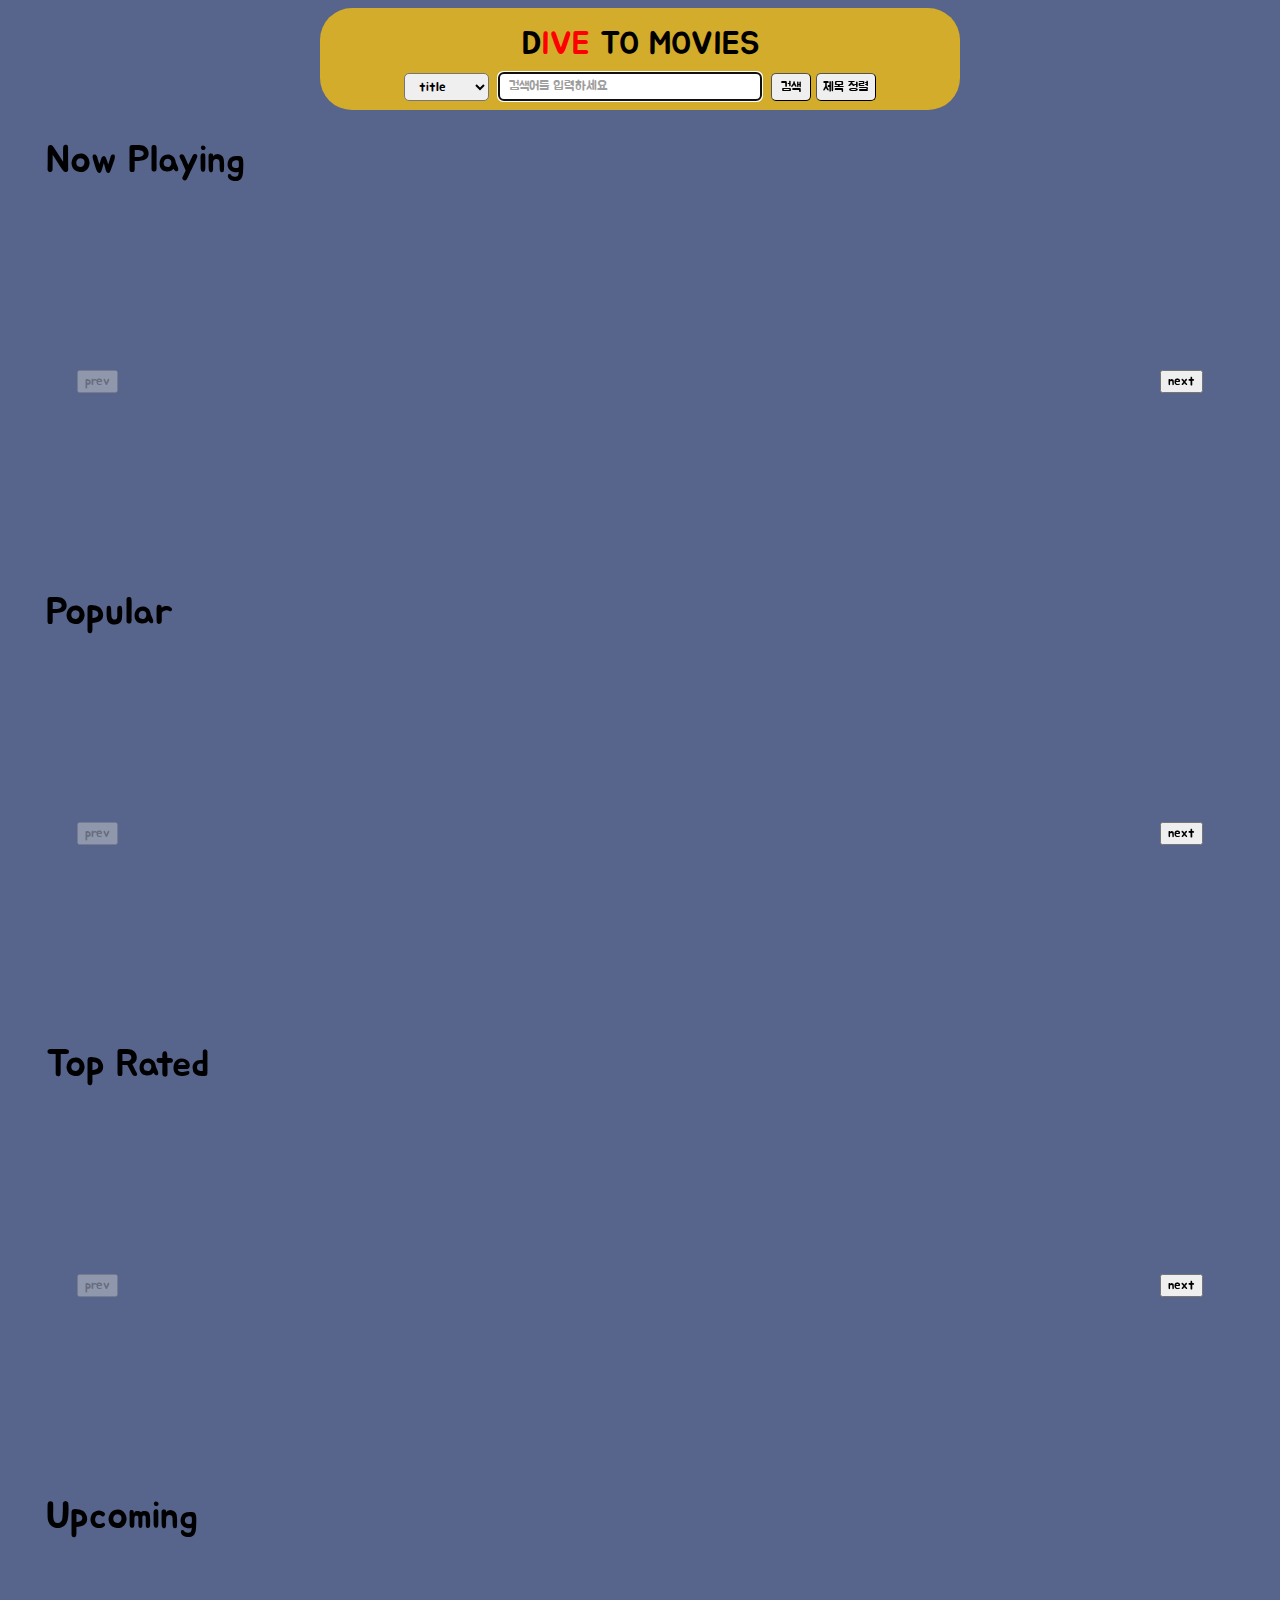
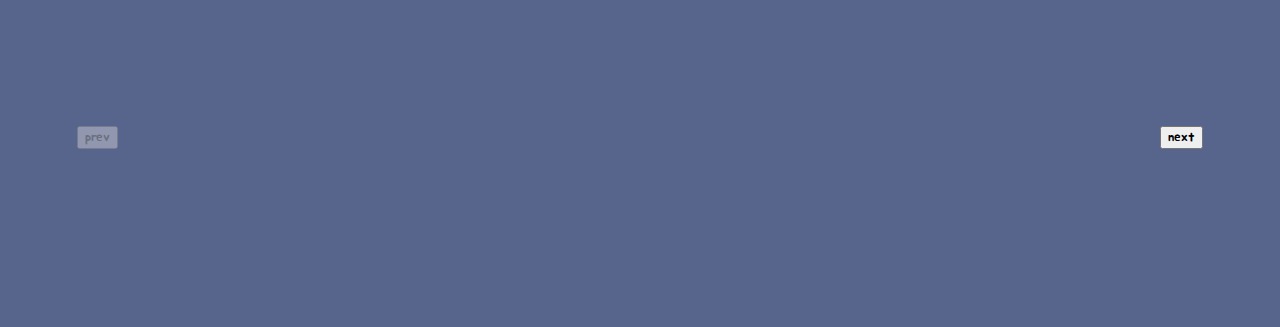
==== index.html @ 54cd3d4d "Merge branch 'dev' into origin/slide" ====
<!DOCTYPE html>
<html lang="en">
  <head>
    <meta charset="UTF-8" />
    <meta name="viewport" content="width=device-width, initial-scale=1.0" />
    <title>Document</title>
    <script type="module" src="./src/main.js"></script>
    <link rel="stylesheet" href="./style/style.css" />
    <script type="module" src="./src/sort.js"></script>
  </head>
  <body>
    <header>
      <h1 id="main-title">
        <span>D<span style="color: red">IVE</span> TO MOVIES</span>
      </h1>
      <nav>
        <form id="search-form">
          <select id="search-option">
            <option value="title">title</option>
            <option value="overview">overview</option>
            <option value="director">director</option>
            <option value="cast">cast</option>
          </select>
          <input type="text" id="search-input" placeholder="검색어를 입력하세요" autofocus />
          <button type="submit" id="search-button">검색</button>
        </form>
        <button id="sortTitleUp">제목 정렬</button>
      </nav>
    </header>

    <main>
      <h2>Now Playing</h2>
      <div class="movie-container">
        <ul class="flex-container" id="now-playing"></ul>
        <div class="arrow">
          <button class="prev" id="prevNow" disabled="true">prev</button>
          <button class="next" id="nextNow">next</button>
        </div>
      </div>
      <h2>Popular</h2>
      <div class="movie-container">
        <ul class="flex-container" id="popular"></ul>
        <div class="arrow">
          <button class="prev" id="prevPopular" disabled="true">prev</button>
          <button class="next" id="nextPopular">next</button>
        </div>
      </div>
      <h2>Top Rated</h2>
      <div class="movie-container">
        <ul class="flex-container" id="top-rated"></ul>
        <div class="arrow">
          <button class="prev" id="prevTop" disabled="true">prev</button>
          <button class="next" id="nextTop">next</button>
        </div>
      </div>
      <h2>Upcoming</h2>
      <div class="movie-container">
        <ul class="flex-container" id="upcoming"></ul>
        <div class="arrow">
          <button class="prev" id="prevUp" disabled="true">prev</button>
          <button class="next" id="nextUp">next</button>
        </div>
      </div>
    </main>
  </body>
</html>
---- style/style.css ----
@import url("https://fonts.googleapis.com/css2?family=Jua&display=swap");

* {
  font-family: "Jua", sans-serif;
  font-weight: 400;
  font-style: normal;
}

header {
  display: flex;
  flex-direction: column;
  align-items: center;
  justify-content: center;
  width: 50vw;
  height: 8vw;
  border-radius: 2rem;
  background-color: #d3ac2b;
  margin: 0 auto 0 auto;
}
header > #main-title > span:hover {
  cursor: pointer;
}

h2 {
  font-size: 3vw;
  margin: 2% 0 0 3%;
}

body {
  background-color: #57648c;
}

.movie-container {
  position: relative;
  width: 88vw;
  height: 42vh;
  margin: 0 auto;
  display: flex;
  justify-content: center;
  overflow: hidden;
}

/* flex 사용 */
.flex-container {
  display: flex;
  align-items: flex-start;
  position: absolute;
  left: 0;
  top: 0;
  width: 86vw;
  padding: 0;
  float: left;
}
/* 넓이 지정을 통해 한줄당 나열될 카드 수 지정 */
.card {
  width: 18vw;
  height: 40vh;
  /* 카드수 수정은 마진으로 */
  margin: 0 0.6vw;
  text-align: center;
  background-color: #938866;
  border-radius: 2rem;
  list-style-type: none;
}
.arrow {
  position: absolute;
  display: flex;
  width: 100%;
  bottom: 45%;
  justify-content: space-between;
}
.prev {
  float: left;
}
.next {
  float: right;
}

.image-box img {
  width: 8vw;
  height: 27vh;
  border-radius: 2rem;
  margin-top: 1rem;
}

/* navigation bar */
nav {
  width: 90%;
  height: 50px;
  display: flex;
  justify-content: center;
  align-items: center;
}
#search-form {
  display: flex;
  gap: 10px;
}
#search-option {
  height: 28px;
  border-radius: 5px;
  border-width: 1px;
  padding-left: 10px;
}
#search-input {
  width: 250px;
  height: 25px;
  border: none;
  border-radius: 5px;
  padding-left: 10px;
}
#search-input::placeholder {
  color: rgb(158, 158, 158);
}
#search-button {
  width: 40px;
  height: 28px;
  border-radius: 5px;
  border-width: 1px;
}
#sortTitleUp {
  height: 28px;
  border-radius: 5px;
  border-width: 1px;
  margin-left: 5px;
}

#main-title {
  margin: 0 auto 0 auto;
  padding-top: 1rem;
}

#content {
  padding: 1rem 1rem 1rem 1rem;
}

#none {
  display: none;
}

#block {
  display: block;
}
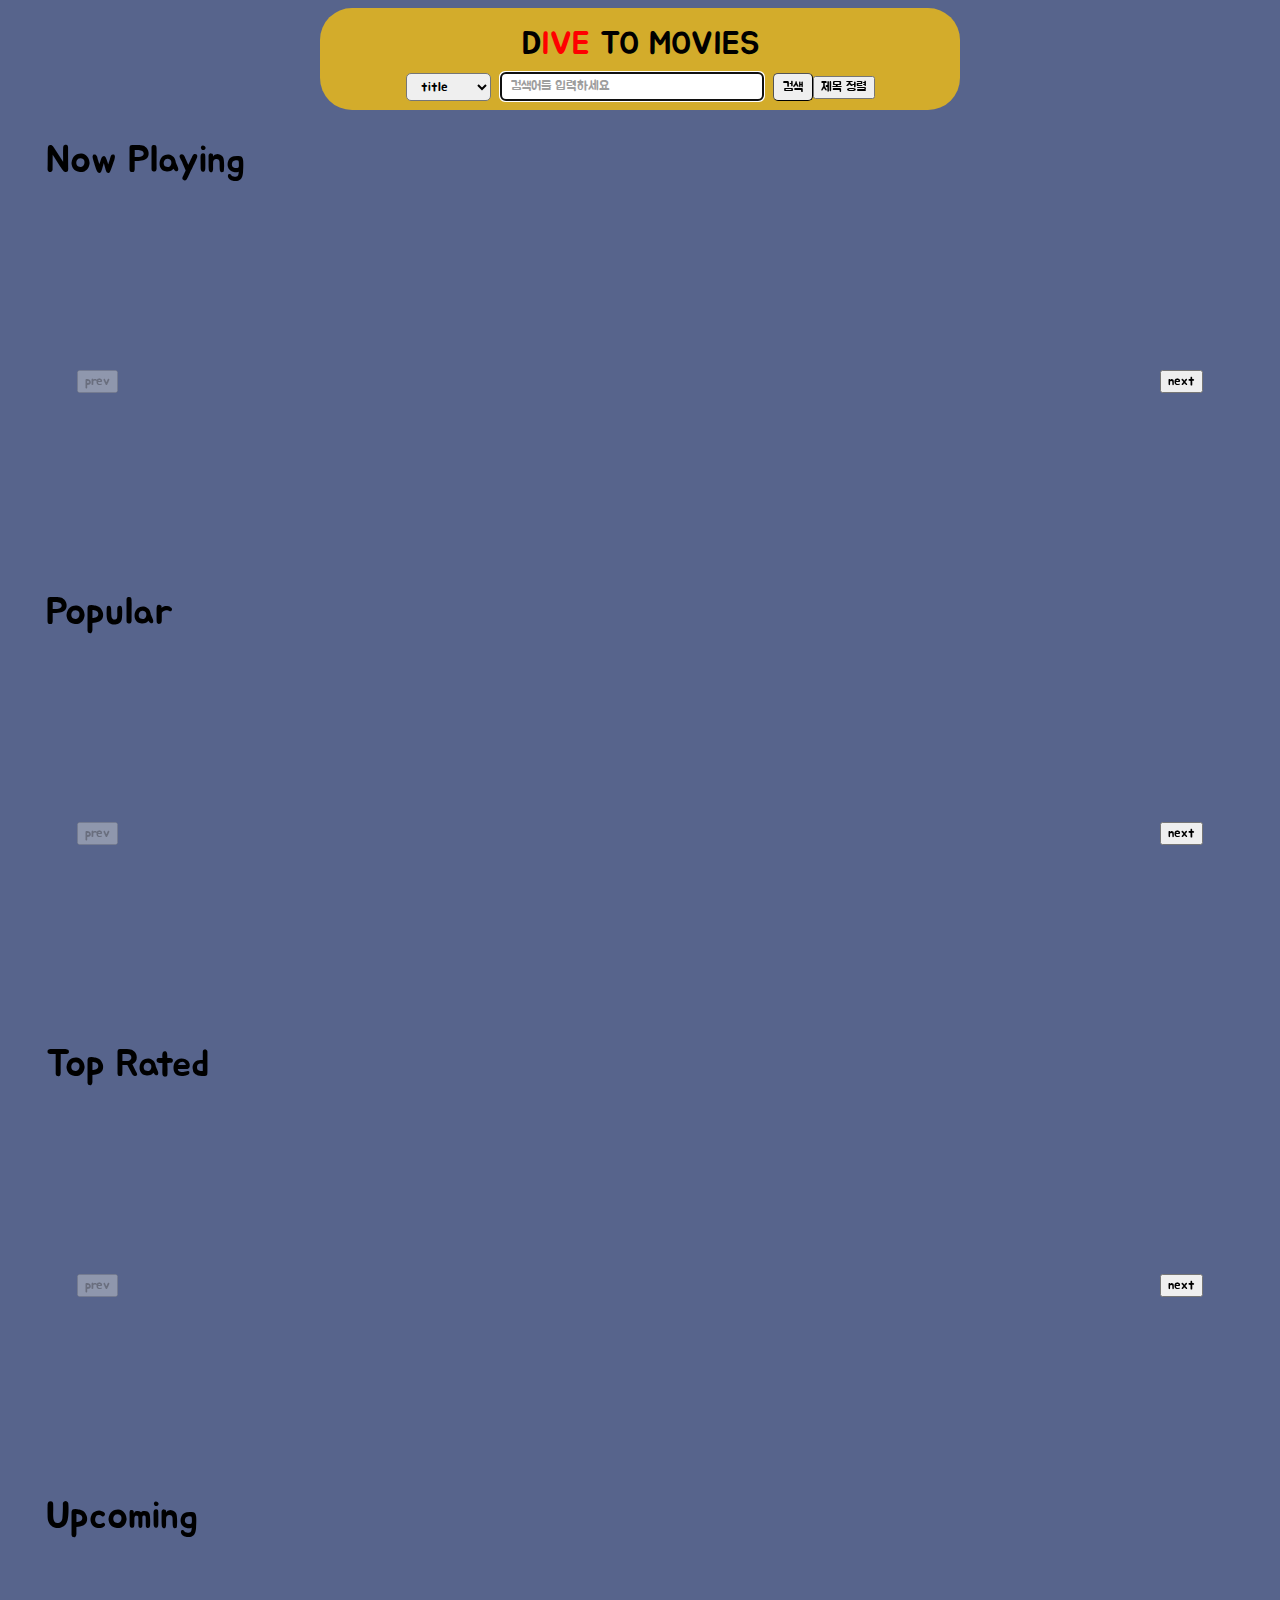
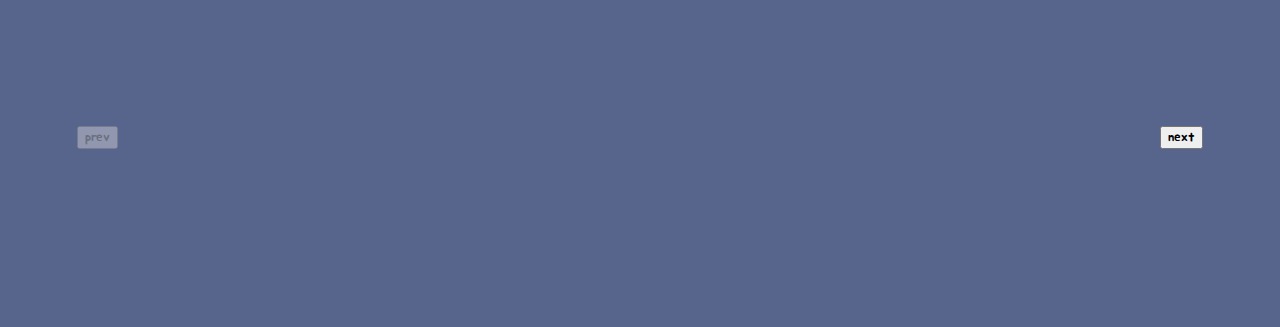
==== commit 1a67b169: "Merge branch 'dev' of https://github.com/romesway/team11_movieProject into crud" ====
--- a/index.html
+++ b/index.html
@@ -3,10 +3,11 @@
   <head>
     <meta charset="UTF-8" />
     <meta name="viewport" content="width=device-width, initial-scale=1.0" />
-    <title>Document</title>
+    <title>DIVE TO MOVIES</title>
     <script type="module" src="./src/main.js"></script>
+    <script type="module" src="./src/sort.js"></script>
+    <!-- <link rel="stylesheet" href="./style/reset.css" /> -->
     <link rel="stylesheet" href="./style/style.css" />
-    <script type="module" src="./src/sort.js"></script>
   </head>
   <body>
     <header>
--- a/style/style.css
+++ b/style/style.css
@@ -4,6 +4,10 @@
   font-family: "Jua", sans-serif;
   font-weight: 400;
   font-style: normal;
+}
+html {
+  /* 스크롤시 부드럽게 내려감 */
+  scroll-behavior: smooth;
 }
 
 header {
@@ -37,6 +41,7 @@
   margin: 0 auto;
   display: flex;
   justify-content: center;
+  /* 넘치는 카드 가리기 */
   overflow: hidden;
 }
 
@@ -49,6 +54,7 @@
   top: 0;
   width: 86vw;
   padding: 0;
+  /* 가로 정랼 */
   float: left;
 }
 /* 넓이 지정을 통해 한줄당 나열될 카드 수 지정 */
@@ -61,6 +67,15 @@
   background-color: #938866;
   border-radius: 2rem;
   list-style-type: none;
+  /* 호버시 작동시간 */
+  transition: all 0.2s;
+}
+.card:hover {
+  /* 호버 확대 */
+  transform: scale(1.1);
+  /* 호버 외각 */
+  border: 2px solid;
+  border-color: rgb(105, 248, 248);
 }
 .arrow {
   position: absolute;
@@ -69,6 +84,7 @@
   bottom: 45%;
   justify-content: space-between;
 }
+/* 버튼 양쪽에 배치 */
 .prev {
   float: left;
 }
@@ -117,12 +133,6 @@
   border-radius: 5px;
   border-width: 1px;
 }
-#sortTitleUp {
-  height: 28px;
-  border-radius: 5px;
-  border-width: 1px;
-  margin-left: 5px;
-}
 
 #main-title {
   margin: 0 auto 0 auto;
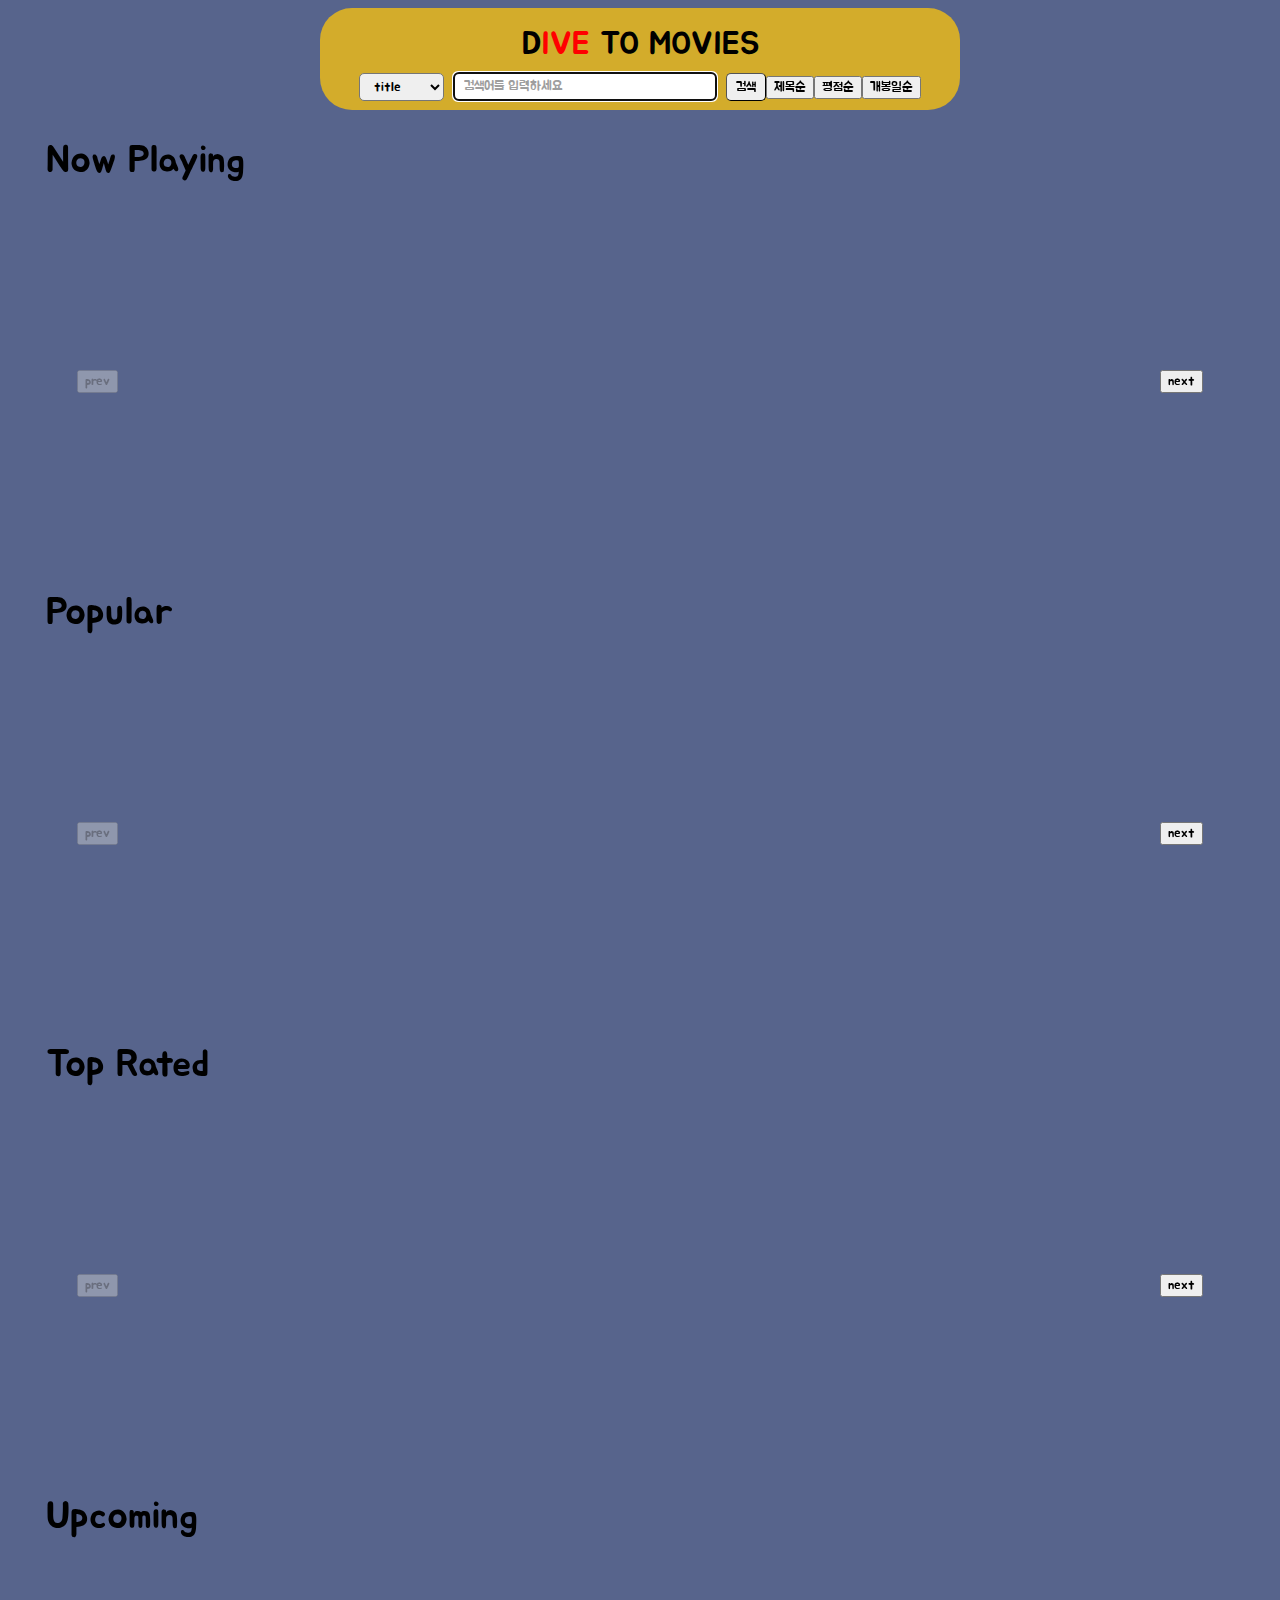
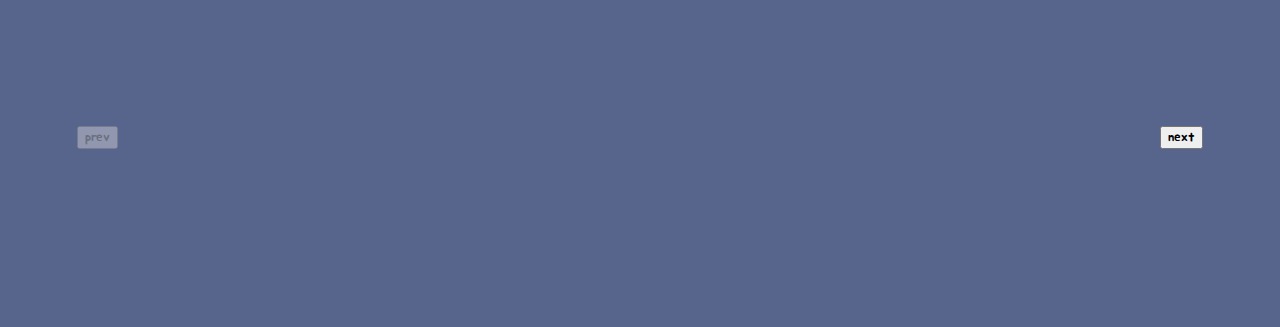
==== commit 7ffd529d: "Merge pull request #22 from romesway/sort" ====
--- a/index.html
+++ b/index.html
@@ -5,8 +5,7 @@
     <meta name="viewport" content="width=device-width, initial-scale=1.0" />
     <title>DIVE TO MOVIES</title>
     <script type="module" src="./src/main.js"></script>
-    <script type="module" src="./src/sort.js"></script>
-    <!-- <link rel="stylesheet" href="./style/reset.css" /> -->
+    <script type="module" src="./src/slider.js"></script>
     <link rel="stylesheet" href="./style/style.css" />
   </head>
   <body>
@@ -25,7 +24,9 @@
           <input type="text" id="search-input" placeholder="검색어를 입력하세요" autofocus />
           <button type="submit" id="search-button">검색</button>
         </form>
-        <button id="sortTitleUp">제목 정렬</button>
+        <button id="sortByTitle">제목순</button>
+        <button id="sortByRating">평점순</button>
+        <button id="sortByDate">개봉일순</button>
       </nav>
     </header>
 
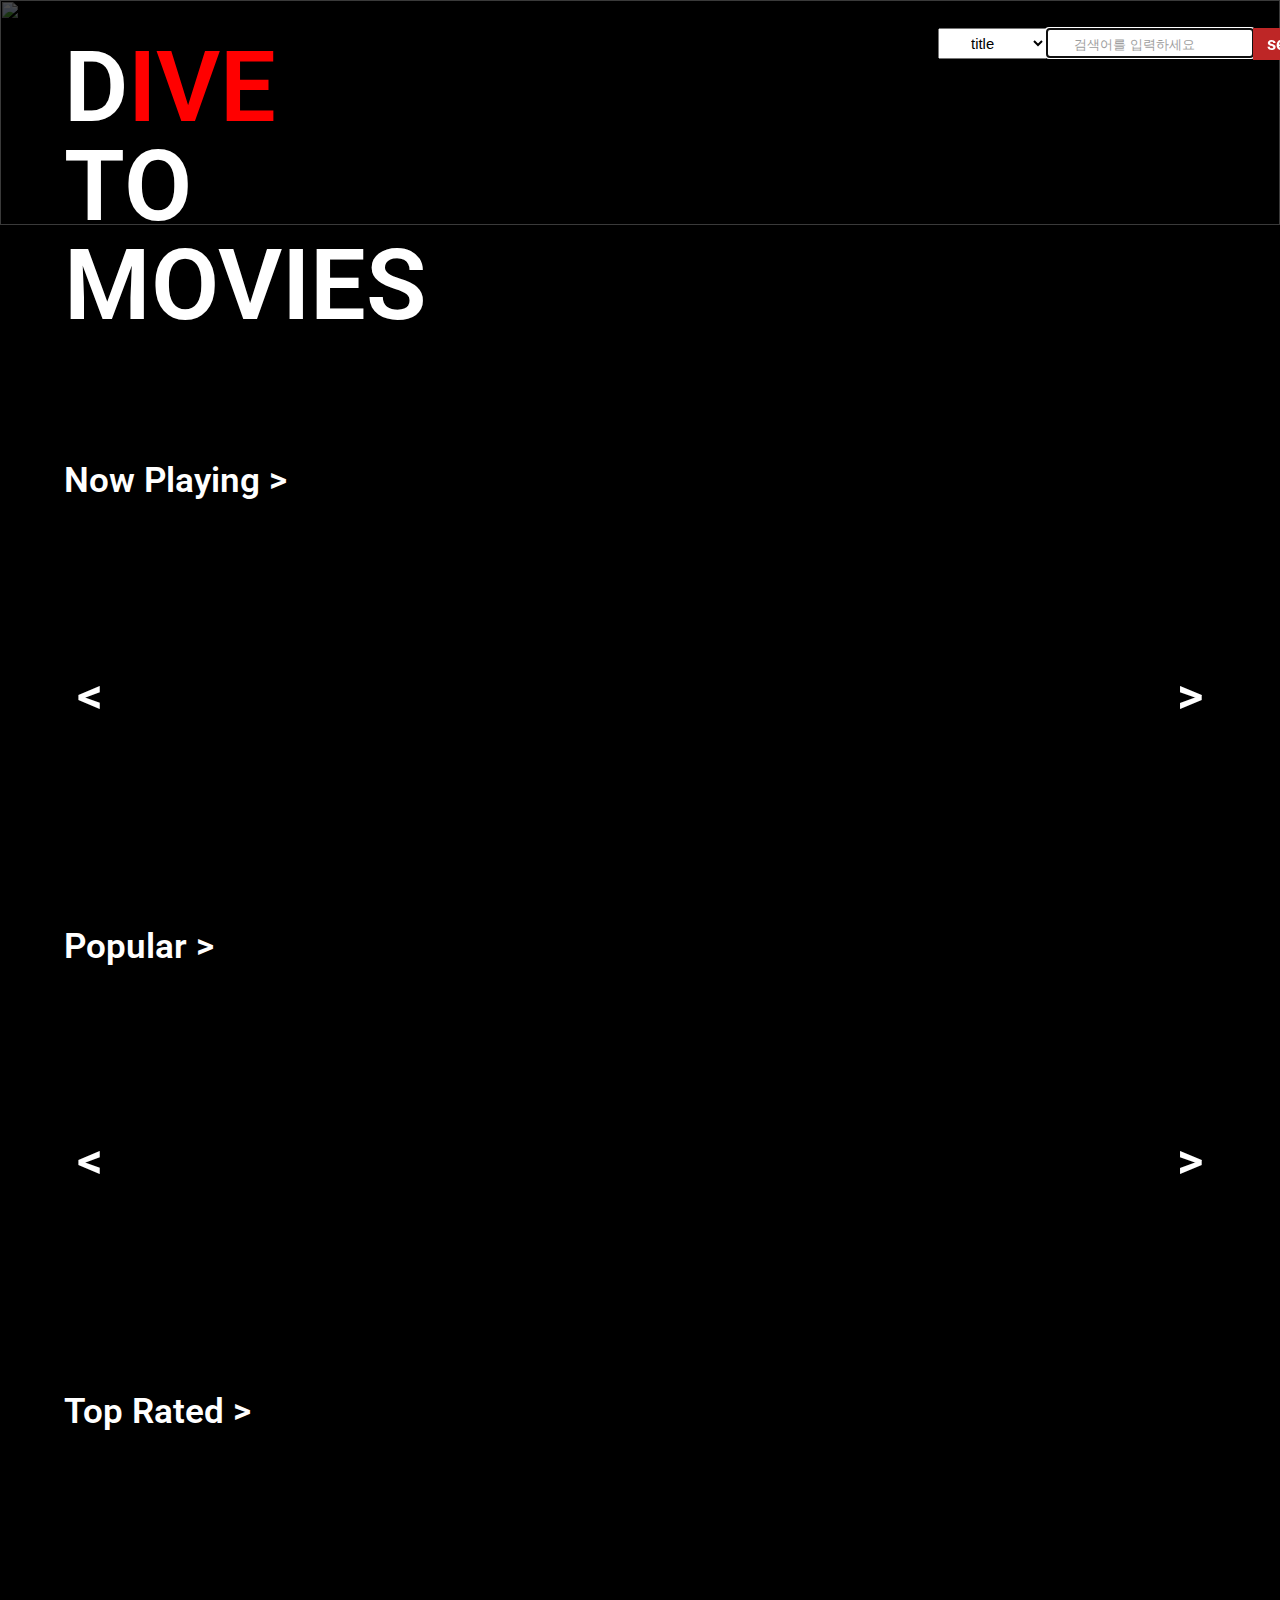
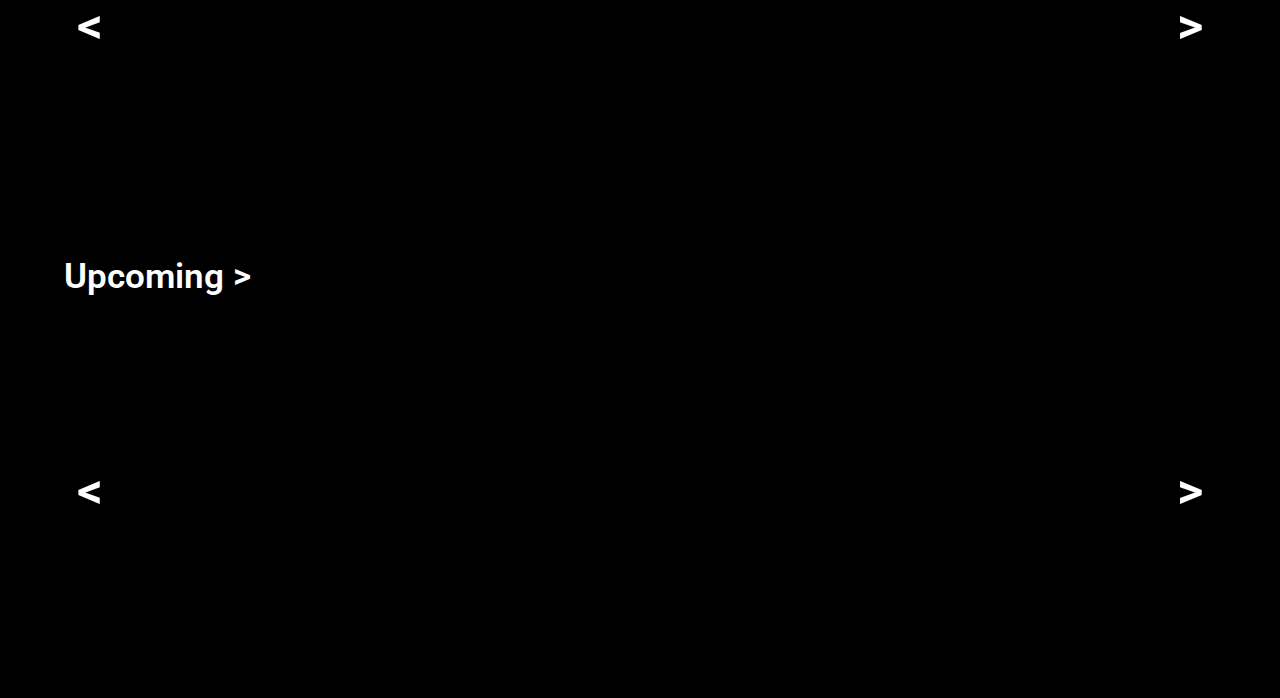
==== commit fe557435: "add: dropdown 버튼 추가 및 css 수정" ====
--- a/index.html
+++ b/index.html
@@ -6,6 +6,7 @@
     <title>DIVE TO MOVIES</title>
     <script type="module" src="./src/main.js"></script>
     <script type="module" src="./src/slider.js"></script>
+    <link rel="stylesheet" href="./style/reset.css" />
     <link rel="stylesheet" href="./style/style.css" />
   </head>
   <body>
@@ -22,45 +23,51 @@
             <option value="cast">cast</option>
           </select>
           <input type="text" id="search-input" placeholder="검색어를 입력하세요" autofocus />
-          <button type="submit" id="search-button">검색</button>
+          <button type="submit" id="search-button">search</button>
         </form>
-        <button id="sortByTitle">제목순</button>
-        <button id="sortByRating">평점순</button>
-        <button id="sortByDate">개봉일순</button>
+        <div class="dropdown-container">
+          <input type="checkbox" id="dropdown-toggle" hidden />
+          <label for="dropdown-toggle">정렬 ▾</label>
+          <ul class="dropdown-menu">
+            <li class="dropdown-item" id="sort-by-title"><a>제목순</a><span></span></li>
+            <li class="dropdown-item" id="sort-by-rating"><a>평점순</a><span></span></li>
+            <li class="dropdown-item" id="sort-by-date"><a>개봉일순</a><span></span></li>
+          </ul>
+        </div>
       </nav>
     </header>
-
     <main>
-      <h2>Now Playing</h2>
+      <img id="titleImg" src="assets/murder.png" />
+      <h2>Now Playing ></h2>
       <div class="movie-container">
         <ul class="flex-container" id="now-playing"></ul>
         <div class="arrow">
-          <button class="prev" id="prevNow" disabled="true">prev</button>
-          <button class="next" id="nextNow">next</button>
+          <button class="prev" id="prevNow" disabled="true"><</button>
+          <button class="next" id="nextNow">></button>
         </div>
       </div>
-      <h2>Popular</h2>
+      <h2>Popular ></h2>
       <div class="movie-container">
         <ul class="flex-container" id="popular"></ul>
         <div class="arrow">
-          <button class="prev" id="prevPopular" disabled="true">prev</button>
-          <button class="next" id="nextPopular">next</button>
+          <button class="prev" id="prevPopular" disabled="true"><</button>
+          <button class="next" id="nextPopular">></button>
         </div>
       </div>
-      <h2>Top Rated</h2>
+      <h2>Top Rated ></h2>
       <div class="movie-container">
         <ul class="flex-container" id="top-rated"></ul>
         <div class="arrow">
-          <button class="prev" id="prevTop" disabled="true">prev</button>
-          <button class="next" id="nextTop">next</button>
+          <button class="prev" id="prevTop" disabled="true"><</button>
+          <button class="next" id="nextTop">></button>
         </div>
       </div>
-      <h2>Upcoming</h2>
+      <h2>Upcoming ></h2>
       <div class="movie-container">
         <ul class="flex-container" id="upcoming"></ul>
         <div class="arrow">
-          <button class="prev" id="prevUp" disabled="true">prev</button>
-          <button class="next" id="nextUp">next</button>
+          <button class="prev" id="prevUp" disabled="true"><</button>
+          <button class="next" id="nextUp">></button>
         </div>
       </div>
     </main>
--- a/style/style.css
+++ b/style/style.css
@@ -1,43 +1,127 @@
-@import url("https://fonts.googleapis.com/css2?family=Jua&display=swap");
-
-* {
-  font-family: "Jua", sans-serif;
-  font-weight: 400;
-  font-style: normal;
-}
+@import url("https://fonts.googleapis.com/css2?family=Roboto:ital,wght@0,100;0,300;0,400;0,500;0,700;0,900;1,100;1,300;1,400;1,500;1,700;1,900&display=swap");
 html {
+  background-color: black;
+  color: white;
   /* 스크롤시 부드럽게 내려감 */
   scroll-behavior: smooth;
 }
+body {
+  font-family: "Roboto", sans-serif;
+  font-weight: 600;
+  font-style: normal;
+}
 
 header {
   display: flex;
-  flex-direction: column;
-  align-items: center;
-  justify-content: center;
-  width: 50vw;
-  height: 8vw;
-  border-radius: 2rem;
-  background-color: #d3ac2b;
-  margin: 0 auto 0 auto;
+  font-size: 11vh;
+  margin: 1% auto 5% auto;
+  position: relative;
+  z-index: 1;
+}
+header > #main-title {
+  margin-left: 5%;
+  padding-top: 2%;
+  margin-bottom: 5%;
 }
 header > #main-title > span:hover {
   cursor: pointer;
 }
-
+/* navigation bar */
+nav {
+  margin-left: 40vw;
+  width: 90%;
+  height: 7vh;
+  display: flex;
+  justify-content: center;
+  align-items: center;
+  z-index: 3;
+}
+#search-form {
+  display: flex;
+}
+#search-option {
+  height: 3.43vh;
+  padding-left: 8%;
+  font-size: 15%;
+}
+#search-input {
+  width: 14vw;
+  height: 2.6vh;
+  border: none;
+  padding-left: 3dvb;
+  padding-top: 1%;
+  margin-top: 0.2%;
+}
+#search-input::placeholder {
+  color: rgb(158, 158, 158);
+}
+#search-button {
+  width: 4.8vw;
+  height: 3.53vh;
+  font-size: 18%;
+  padding-left: 4%;
+  background-color: rgb(190, 38, 38);
+}
+.dropdown-container {
+  width: 4.8vw;
+  height: 3.53vh;
+  font-size: 17%;
+  display: flex;
+  position: relative;
+  align-items: center;
+  cursor: pointer;
+  background-color: rgb(83, 83, 83);
+}
+.dropdown-container > label {
+  margin: 0px auto 0px auto;
+}
+#dropdown-toggle:checked ~ .dropdown-menu {
+  /* 리스트 보이기 */
+  overflow-x: hidden;
+  overflow-y: auto;
+  opacity: 1;
+  max-height: 10vh;
+}
+.dropdown-menu {
+  font-size: 90%;
+  position: absolute;
+  top: 100%;
+  left: 0;
+  width: 100%;
+  margin-top: 2px;
+  background-color: whitesmoke;
+  color: black;
+  gap: 1vw;
+  /* 리스트 안 보이게 하기 */
+  overflow: hidden;
+  max-height: 0;
+  opacity: 0;
+  transition: 0.2s;
+  padding: 1px;
+}
+#titleImg {
+  position: absolute;
+  top: 0;
+  left: 0;
+  width: 100%;
+  height: 50%;
+  z-index: 0;
+  opacity: 30%;
+}
+main {
+  /* background-color: aqua; */
+}
 h2 {
-  font-size: 3vw;
-  margin: 2% 0 0 3%;
-}
-
-body {
-  background-color: #57648c;
+  font-size: 2.7vw;
+  margin: 2% 0 0 5%;
+  z-index: 3;
+  position: relative;
 }
 
 .movie-container {
   position: relative;
   width: 88vw;
-  height: 42vh;
+  height: 45vh;
   margin: 0 auto;
   display: flex;
   justify-content: center;
@@ -56,16 +140,18 @@
   padding: 0;
   /* 가로 정랼 */
   float: left;
+  bottom: 30;
+  margin-top: 3%;
 }
 /* 넓이 지정을 통해 한줄당 나열될 카드 수 지정 */
 .card {
-  width: 18vw;
-  height: 40vh;
+  top: 15;
+  width: 10.2vw;
+  height: 34vh;
   /* 카드수 수정은 마진으로 */
-  margin: 0 0.6vw;
+  margin: 0 0.5vw;
   text-align: center;
-  background-color: #938866;
-  border-radius: 2rem;
+  border-radius: 0.3%;
   list-style-type: none;
   /* 호버시 작동시간 */
   transition: all 0.2s;
@@ -75,7 +161,14 @@
   transform: scale(1.1);
   /* 호버 외각 */
   border: 2px solid;
-  border-color: rgb(105, 248, 248);
+  border-radius: 6%;
+  border-color: aqua;
+}
+.image-box img {
+  width: 10.2vw;
+  height: 30vh;
+  border-radius: 0.5vw;
+  /* margin-top: 1rem; */
 }
 .arrow {
   position: absolute;
@@ -83,6 +176,8 @@
   width: 100%;
   bottom: 45%;
   justify-content: space-between;
+  font-size: 4vw;
+  z-index: 4;
 }
 /* 버튼 양쪽에 배치 */
 .prev {
@@ -91,52 +186,13 @@
 .next {
   float: right;
 }
-
-.image-box img {
-  width: 8vw;
-  height: 27vh;
-  border-radius: 2rem;
-  margin-top: 1rem;
-}
-
-/* navigation bar */
-nav {
-  width: 90%;
-  height: 50px;
-  display: flex;
-  justify-content: center;
-  align-items: center;
-}
-#search-form {
-  display: flex;
-  gap: 10px;
-}
-#search-option {
-  height: 28px;
-  border-radius: 5px;
-  border-width: 1px;
-  padding-left: 10px;
-}
-#search-input {
-  width: 250px;
-  height: 25px;
-  border: none;
-  border-radius: 5px;
-  padding-left: 10px;
-}
-#search-input::placeholder {
-  color: rgb(158, 158, 158);
-}
-#search-button {
-  width: 40px;
-  height: 28px;
-  border-radius: 5px;
-  border-width: 1px;
-}
-
-#main-title {
-  margin: 0 auto 0 auto;
-  padding-top: 1rem;
+.prev:hover {
+  opacity: 70%;
+  transform: scale(1.3);
+}
+.next:hover {
+  opacity: 70%;
+  transform: scale(1.3);
 }
 
 #content {
@@ -150,3 +206,7 @@
 #block {
   display: block;
 }
+
+button {
+  all: unset;
+}
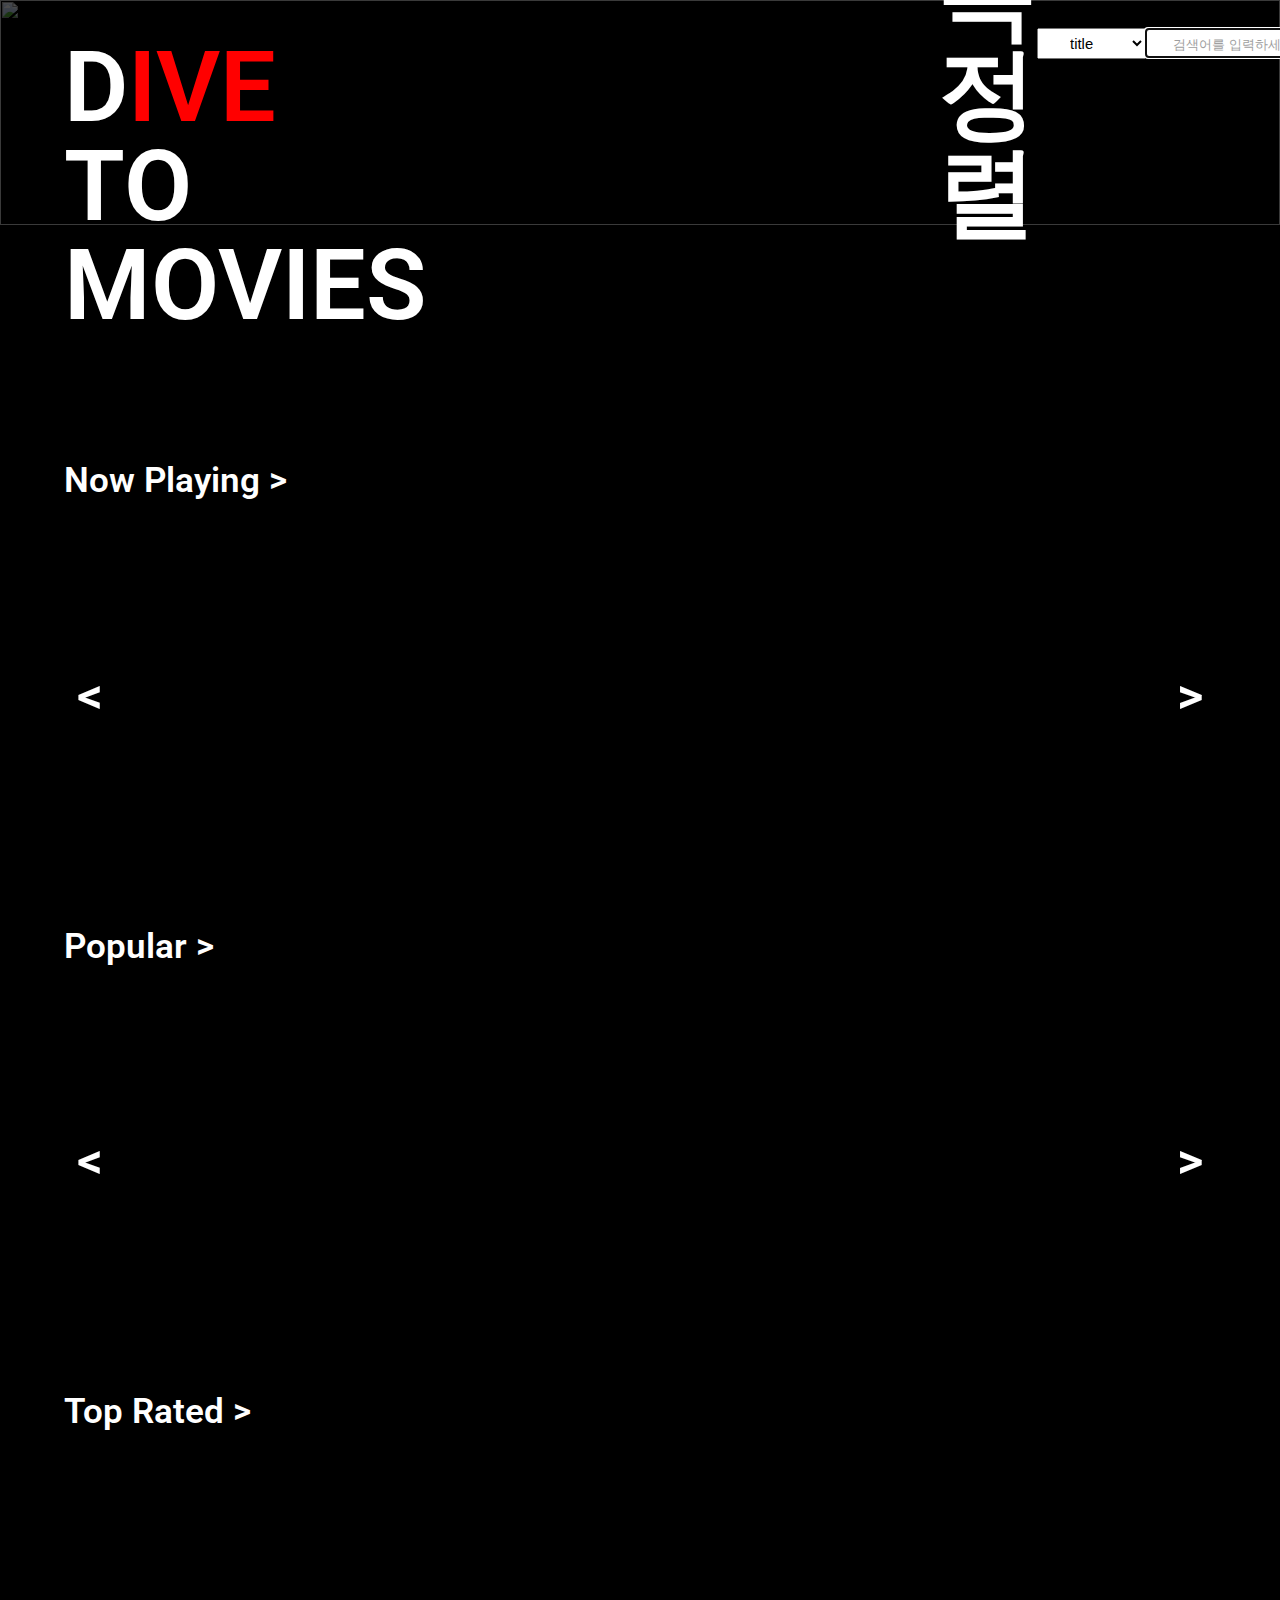
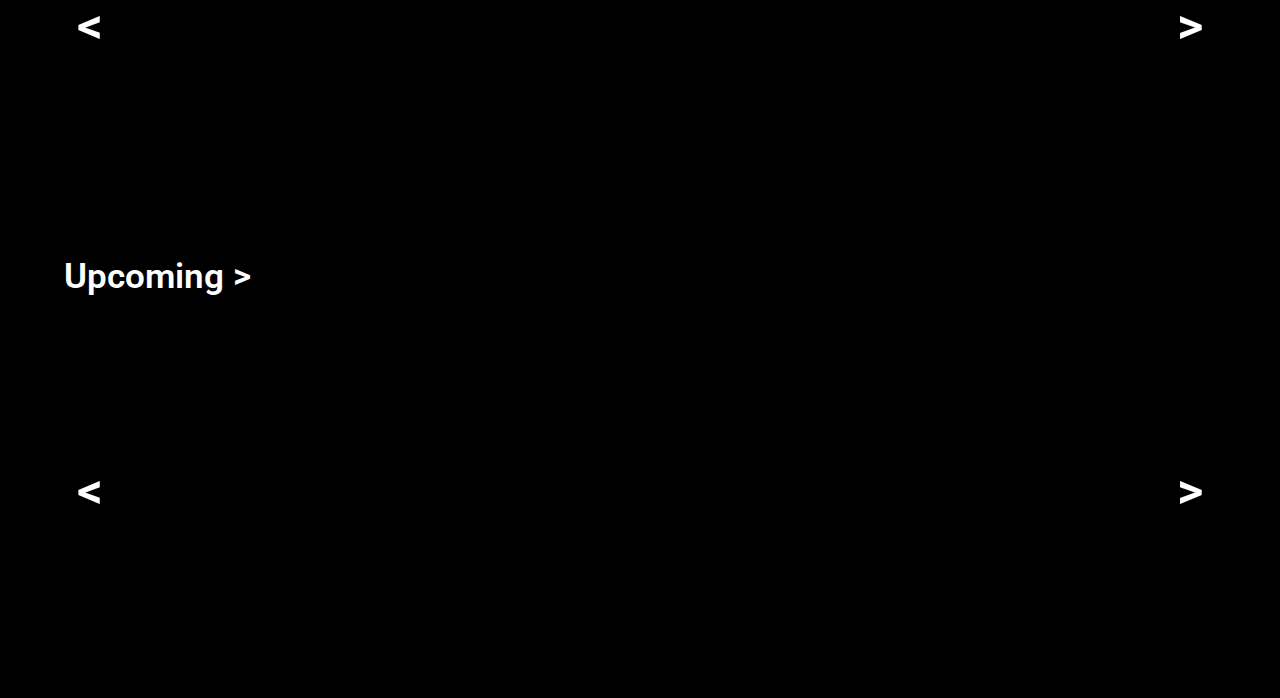
==== commit 24423d8d: "css 수정" ====
--- a/index.html
+++ b/index.html
@@ -15,6 +15,7 @@
         <span>D<span style="color: red">IVE</span> TO MOVIES</span>
       </h1>
       <nav>
+        <button id="sortTitleUp">제목 정렬</button>
         <form id="search-form">
           <select id="search-option">
             <option value="title">title</option>
@@ -25,19 +26,13 @@
           <input type="text" id="search-input" placeholder="검색어를 입력하세요" autofocus />
           <button type="submit" id="search-button">search</button>
         </form>
-        <div class="dropdown-container">
-          <input type="checkbox" id="dropdown-toggle" hidden />
-          <label for="dropdown-toggle">정렬 ▾</label>
-          <ul class="dropdown-menu">
-            <li class="dropdown-item" id="sort-by-title"><a>제목순</a><span></span></li>
-            <li class="dropdown-item" id="sort-by-rating"><a>평점순</a><span></span></li>
-            <li class="dropdown-item" id="sort-by-date"><a>개봉일순</a><span></span></li>
-          </ul>
-        </div>
+        <button id="sortByTitle">제목순</button>
+        <button id="sortByRating">평점순</button>
+        <button id="sortByDate">개봉일순</button>
       </nav>
     </header>
+    <img id="titleImg" src="assets/murder.png" />
     <main>
-      <img id="titleImg" src="assets/murder.png" />
       <h2>Now Playing ></h2>
       <div class="movie-container">
         <ul class="flex-container" id="now-playing"></ul>
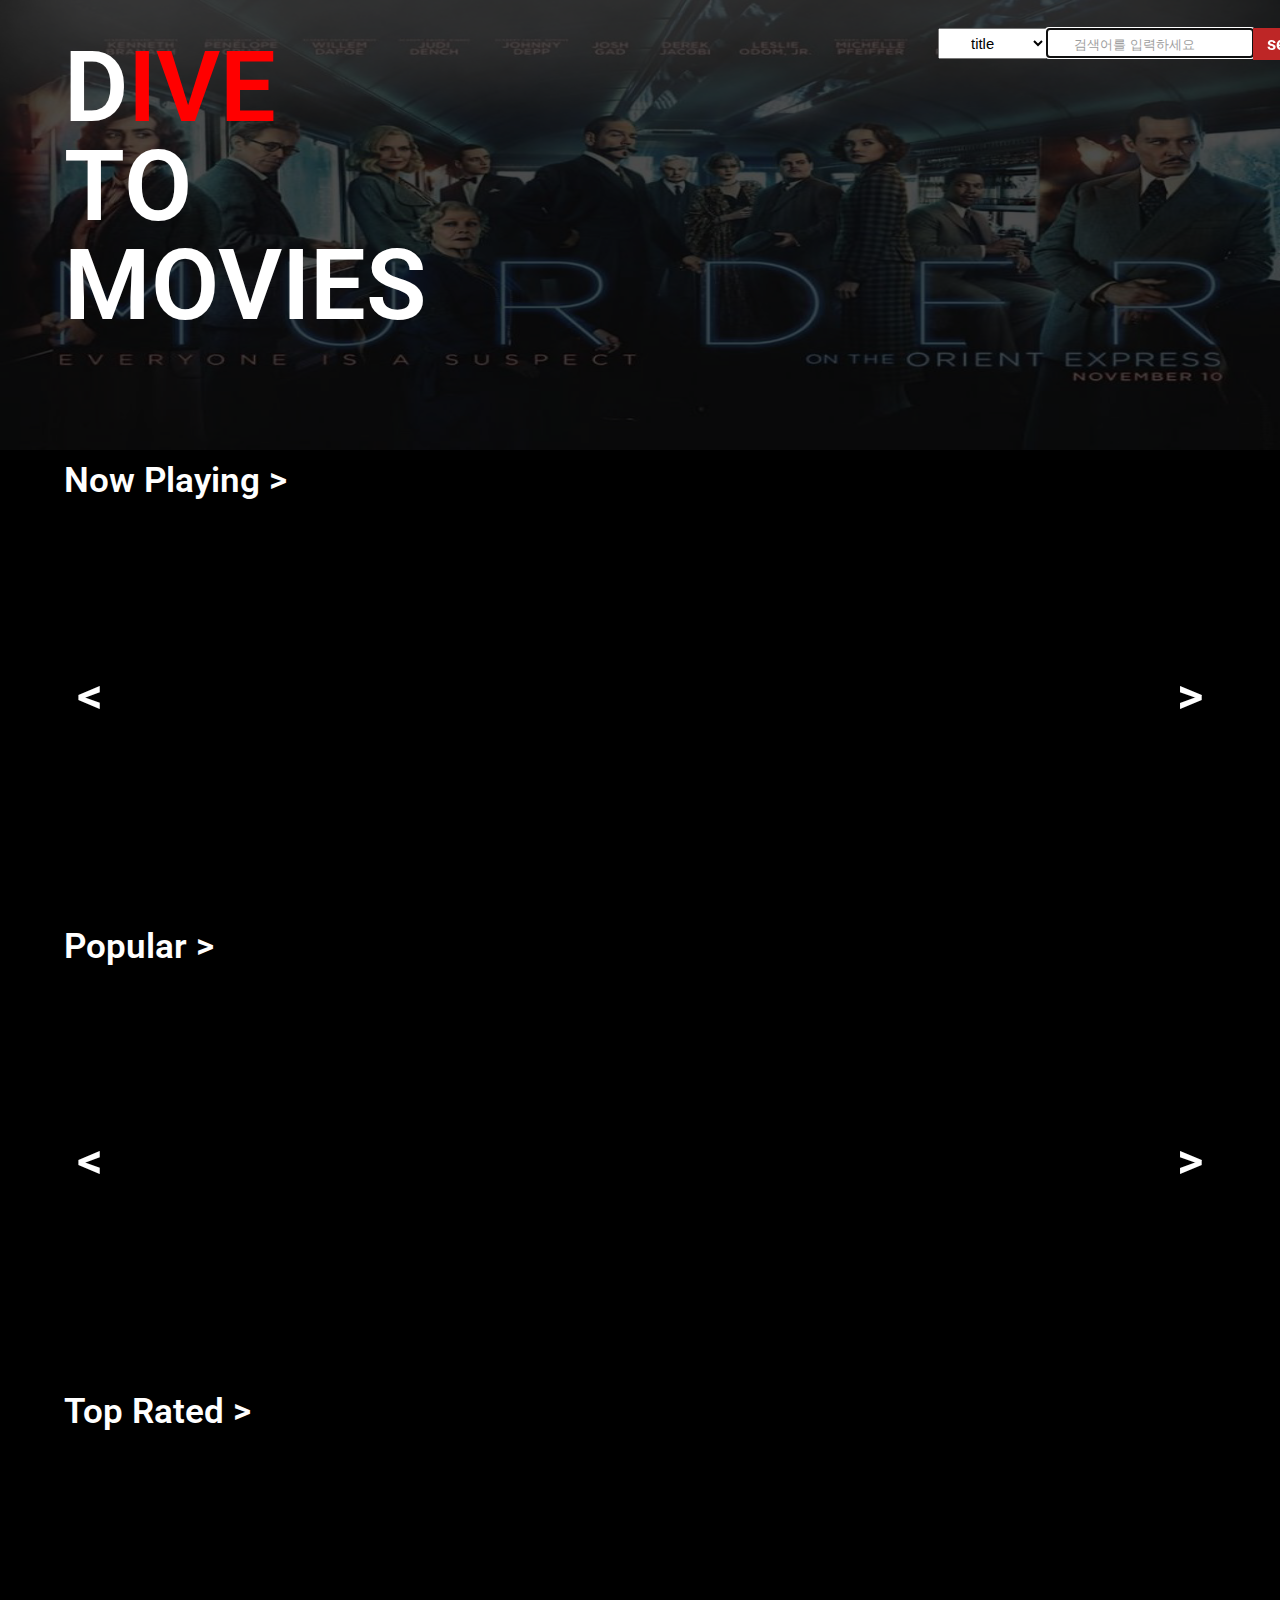
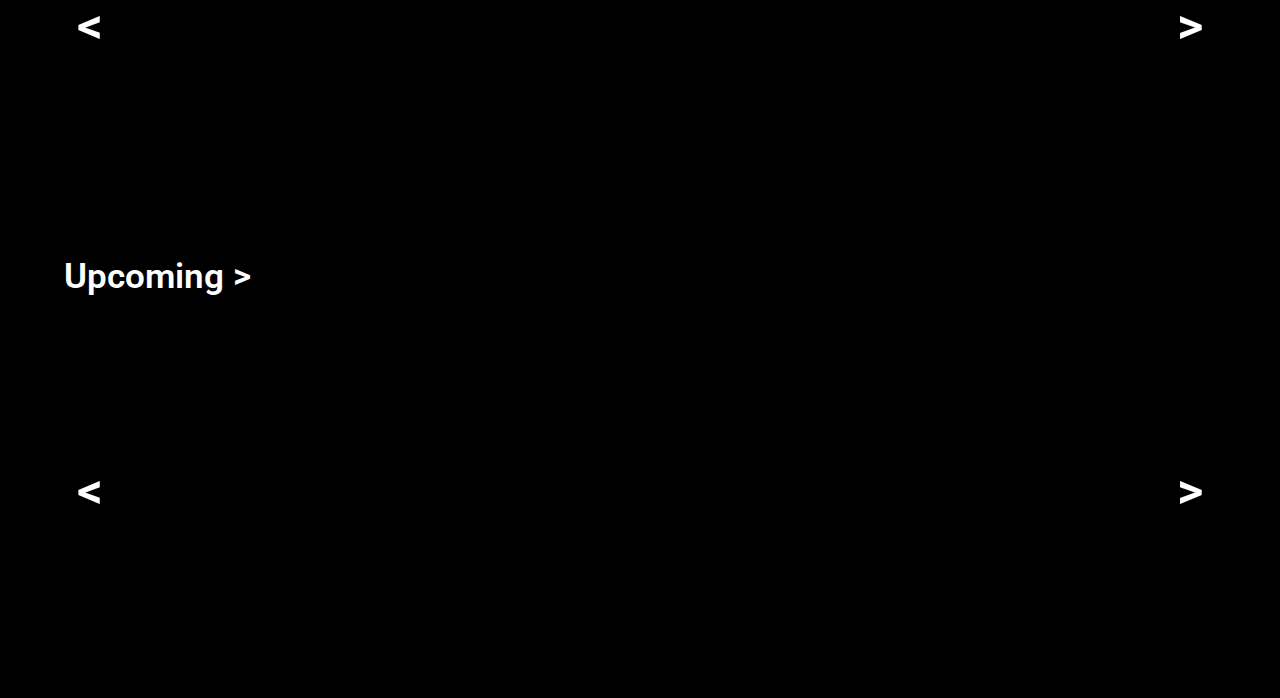
==== commit 042c9f47: "Merge remote-tracking branch 'origin' into detail" ====
--- a/index.html
+++ b/index.html
@@ -15,7 +15,6 @@
         <span>D<span style="color: red">IVE</span> TO MOVIES</span>
       </h1>
       <nav>
-        <button id="sortTitleUp">제목 정렬</button>
         <form id="search-form">
           <select id="search-option">
             <option value="title">title</option>
@@ -26,13 +25,19 @@
           <input type="text" id="search-input" placeholder="검색어를 입력하세요" autofocus />
           <button type="submit" id="search-button">search</button>
         </form>
-        <button id="sortByTitle">제목순</button>
-        <button id="sortByRating">평점순</button>
-        <button id="sortByDate">개봉일순</button>
+        <div class="dropdown-container">
+          <input type="checkbox" id="dropdown-toggle" hidden />
+          <label for="dropdown-toggle">정렬 ▾</label>
+          <ul class="dropdown-menu">
+            <li class="dropdown-item" id="sort-by-title"><a>제목순</a><span></span></li>
+            <li class="dropdown-item" id="sort-by-rating"><a>평점순</a><span></span></li>
+            <li class="dropdown-item" id="sort-by-date"><a>개봉일순</a><span></span></li>
+          </ul>
+        </div>
       </nav>
     </header>
-    <img id="titleImg" src="assets/murder.png" />
     <main>
+      <img id="titleImg" src="assets/murder.png" />
       <h2>Now Playing ></h2>
       <div class="movie-container">
         <ul class="flex-container" id="now-playing"></ul>
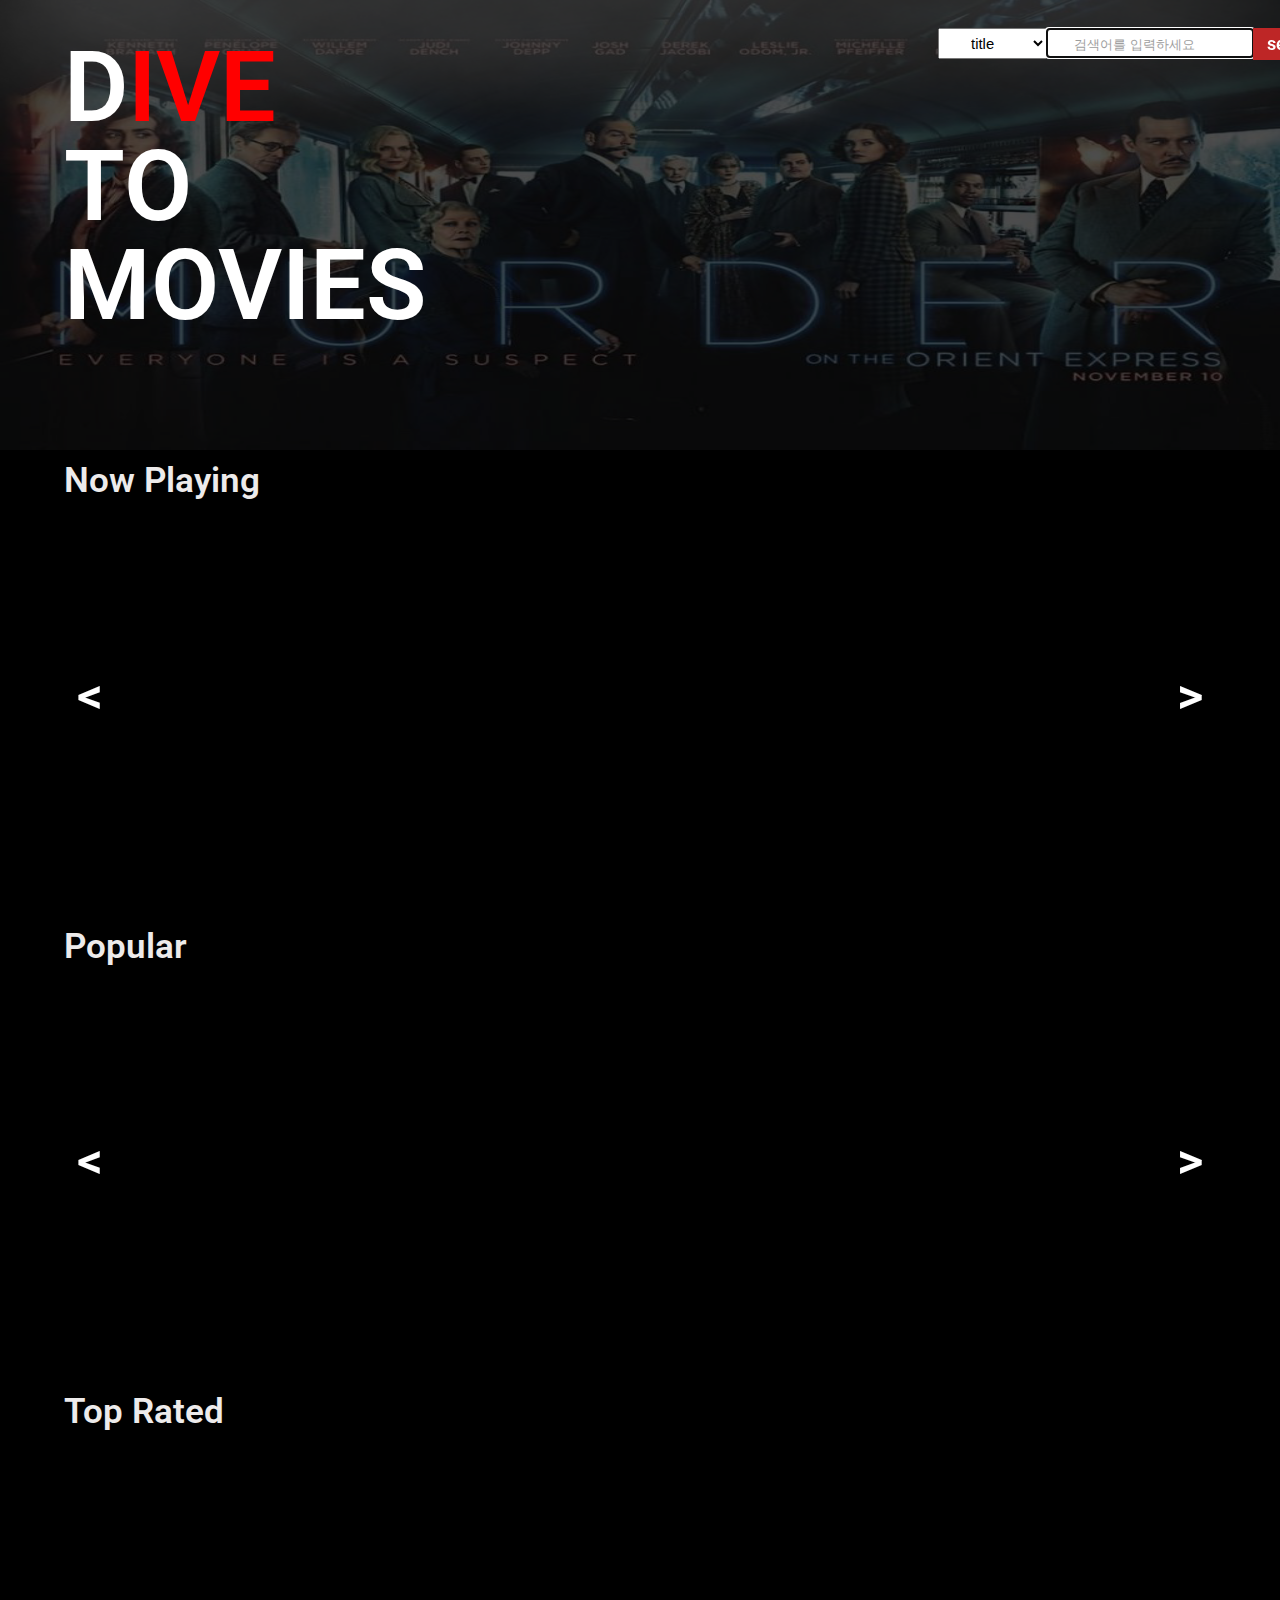
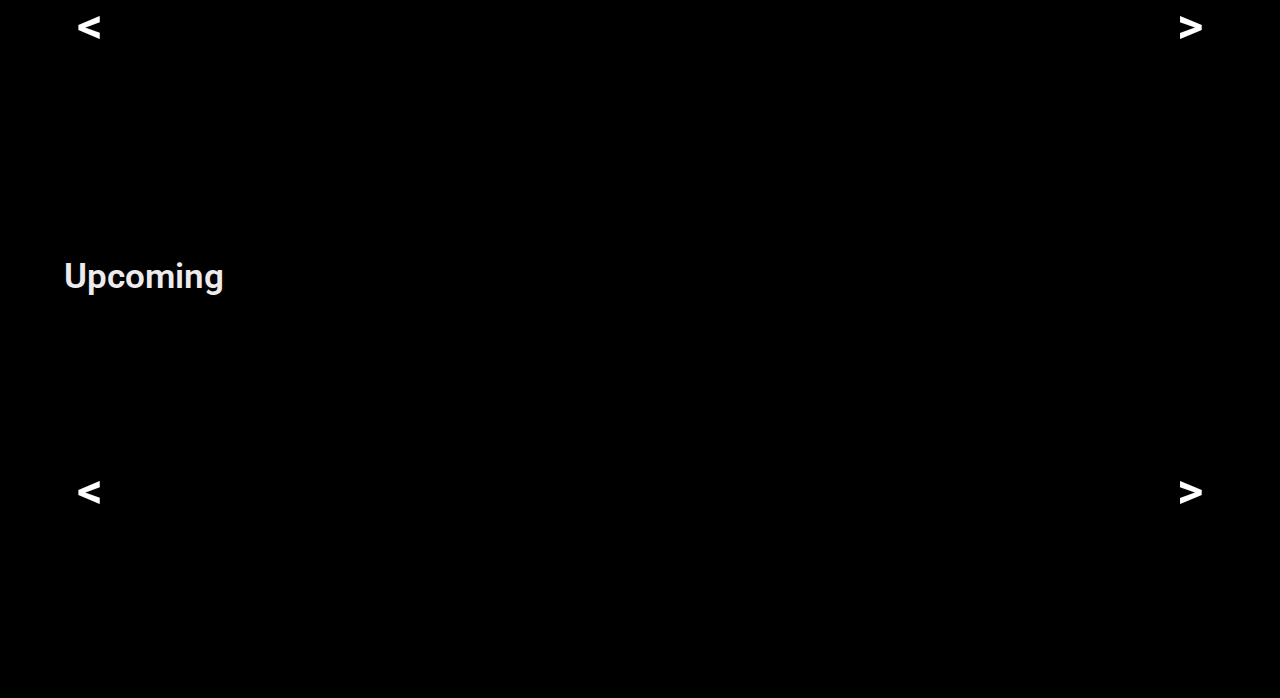
==== commit 641ae78c: "search 결과 없는 section은 안 보이게 수정" ====
--- a/index.html
+++ b/index.html
@@ -38,38 +38,46 @@
     </header>
     <main>
       <img id="titleImg" src="assets/murder.png" />
-      <h2>Now Playing ></h2>
-      <div class="movie-container">
-        <ul class="flex-container" id="now-playing"></ul>
-        <div class="arrow">
-          <button class="prev" id="prevNow" disabled="true"><</button>
-          <button class="next" id="nextNow">></button>
+      <section class="movie-list">
+        <h2>Now Playing</h2>
+        <div class="movie-container">
+          <ul class="flex-container" id="now-playing"></ul>
+          <div class="arrow">
+            <button class="prev" id="prevNow" disabled="true"><</button>
+            <button class="next" id="nextNow">></button>
+          </div>
         </div>
-      </div>
-      <h2>Popular ></h2>
-      <div class="movie-container">
-        <ul class="flex-container" id="popular"></ul>
-        <div class="arrow">
-          <button class="prev" id="prevPopular" disabled="true"><</button>
-          <button class="next" id="nextPopular">></button>
+      </section>
+      <section class="movie-list">
+        <h2>Popular</h2>
+        <div class="movie-container">
+          <ul class="flex-container" id="popular"></ul>
+          <div class="arrow">
+            <button class="prev" id="prevPopular" disabled="true"><</button>
+            <button class="next" id="nextPopular">></button>
+          </div>
         </div>
-      </div>
-      <h2>Top Rated ></h2>
-      <div class="movie-container">
-        <ul class="flex-container" id="top-rated"></ul>
-        <div class="arrow">
-          <button class="prev" id="prevTop" disabled="true"><</button>
-          <button class="next" id="nextTop">></button>
+      </section>
+      <section class="movie-list">
+        <h2>Top Rated</h2>
+        <div class="movie-container">
+          <ul class="flex-container" id="top-rated"></ul>
+          <div class="arrow">
+            <button class="prev" id="prevTop" disabled="true"><</button>
+            <button class="next" id="nextTop">></button>
+          </div>
         </div>
-      </div>
-      <h2>Upcoming ></h2>
-      <div class="movie-container">
-        <ul class="flex-container" id="upcoming"></ul>
-        <div class="arrow">
-          <button class="prev" id="prevUp" disabled="true"><</button>
-          <button class="next" id="nextUp">></button>
+      </section>
+      <section class="movie-list">
+        <h2>Upcoming</h2>
+        <div class="movie-container">
+          <ul class="flex-container" id="upcoming"></ul>
+          <div class="arrow">
+            <button class="prev" id="prevUp" disabled="true"><</button>
+            <button class="next" id="nextUp">></button>
+          </div>
         </div>
-      </div>
+      </section>
     </main>
   </body>
 </html>
--- a/style/style.css
+++ b/style/style.css
@@ -108,10 +108,8 @@
   z-index: 0;
   opacity: 30%;
 }
-main {
-  /* background-color: aqua; */
-}
 h2 {
+  color: rgb(237, 235, 235);
   font-size: 2.7vw;
   margin: 2% 0 0 5%;
   z-index: 3;
